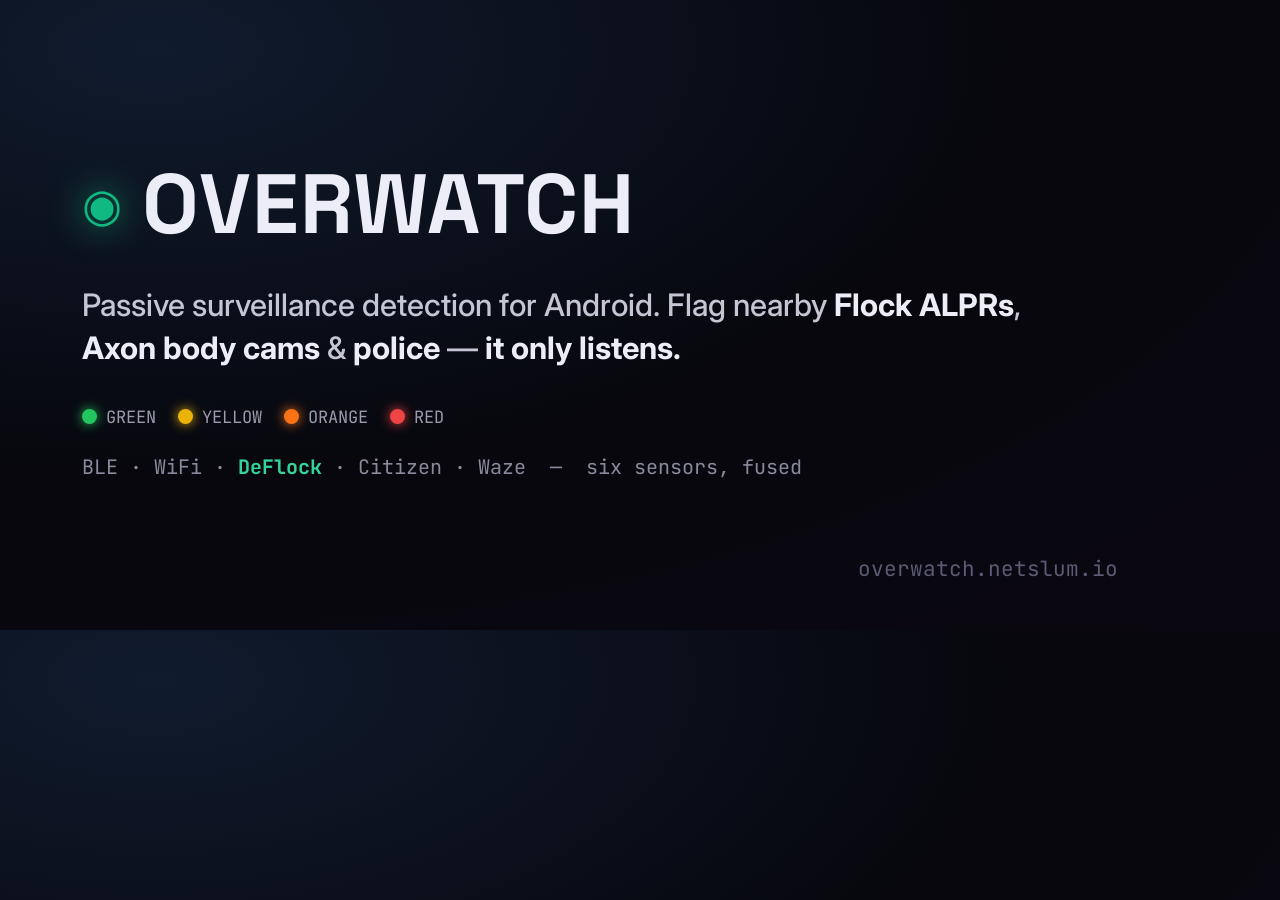
==== docs/og-card.html @ 84b1de01 "docs: add OVERWATCH showcase page (overwatch.netslum.io) Static landing page (index.html + style.css" ====
<!doctype html><html lang="en"><head><meta charset="utf-8">
<link href="https://fonts.googleapis.com/css2?family=Inter:wght@400;500;600;700&family=JetBrains+Mono:wght@500;700&family=Space+Grotesk:wght@700&display=swap" rel="stylesheet">
<style>
  * { margin: 0; padding: 0; box-sizing: border-box; }
  body {
    width: 1200px; height: 630px; overflow: hidden; position: relative;
    background: radial-gradient(130% 130% at 12% 8%, #101b2e 0%, #07070d 52%, #0b0712 100%);
    color: #ecedf7; font-family: "Inter", sans-serif;
  }
  .wrap { padding: 74px 82px; height: 100%; display: flex; flex-direction: column; justify-content: center; }
  .brand { display: flex; align-items: center; gap: 20px; margin-bottom: 26px; }
  .mark { color: #10b981; font-size: 46px; filter: drop-shadow(0 0 18px rgba(16,185,129,.8)); }
  .name { font-family: "Space Grotesk", sans-serif; font-weight: 700; font-size: 84px; letter-spacing: .01em; }
  .tag { font-size: 31px; line-height: 1.38; color: #c5c5d3; font-weight: 500; max-width: 960px; }
  .tag b { color: #ecedf7; font-weight: 700; }
  .tiers { display: flex; gap: 22px; margin: 36px 0 26px; }
  .tdot { display: flex; align-items: center; gap: 9px; font-family: "JetBrains Mono", monospace; font-size: 17px; color: #9a9aad; }
  .tdot i { width: 15px; height: 15px; border-radius: 50%; }
  .sources { font-family: "JetBrains Mono", monospace; font-size: 20px; color: #8a8a9d; }
  .sources b { color: #34d399; }
  .url { position: absolute; bottom: 48px; right: 82px; font-family: "JetBrains Mono", monospace; font-size: 21px; color: #5b5b75; }
</style></head><body>
  <div class="wrap">
    <div class="brand"><span class="mark">◉</span><span class="name">OVERWATCH</span></div>
    <div class="tag">Passive surveillance detection for Android. Flag nearby <b>Flock ALPRs</b>, <b>Axon body cams</b> &amp; <b>police</b> — <b>it only listens.</b></div>
    <div class="tiers">
      <span class="tdot"><i style="background:#22c55e;box-shadow:0 0 12px #22c55e"></i>GREEN</span>
      <span class="tdot"><i style="background:#eab308;box-shadow:0 0 12px #eab308"></i>YELLOW</span>
      <span class="tdot"><i style="background:#f97316;box-shadow:0 0 12px #f97316"></i>ORANGE</span>
      <span class="tdot"><i style="background:#ef4444;box-shadow:0 0 12px #ef4444"></i>RED</span>
    </div>
    <div class="sources">BLE · WiFi · <b>DeFlock</b> · Citizen · Waze &nbsp;—&nbsp; six sensors, fused</div>
  </div>
  <div class="url">overwatch.netslum.io</div>
</body></html>
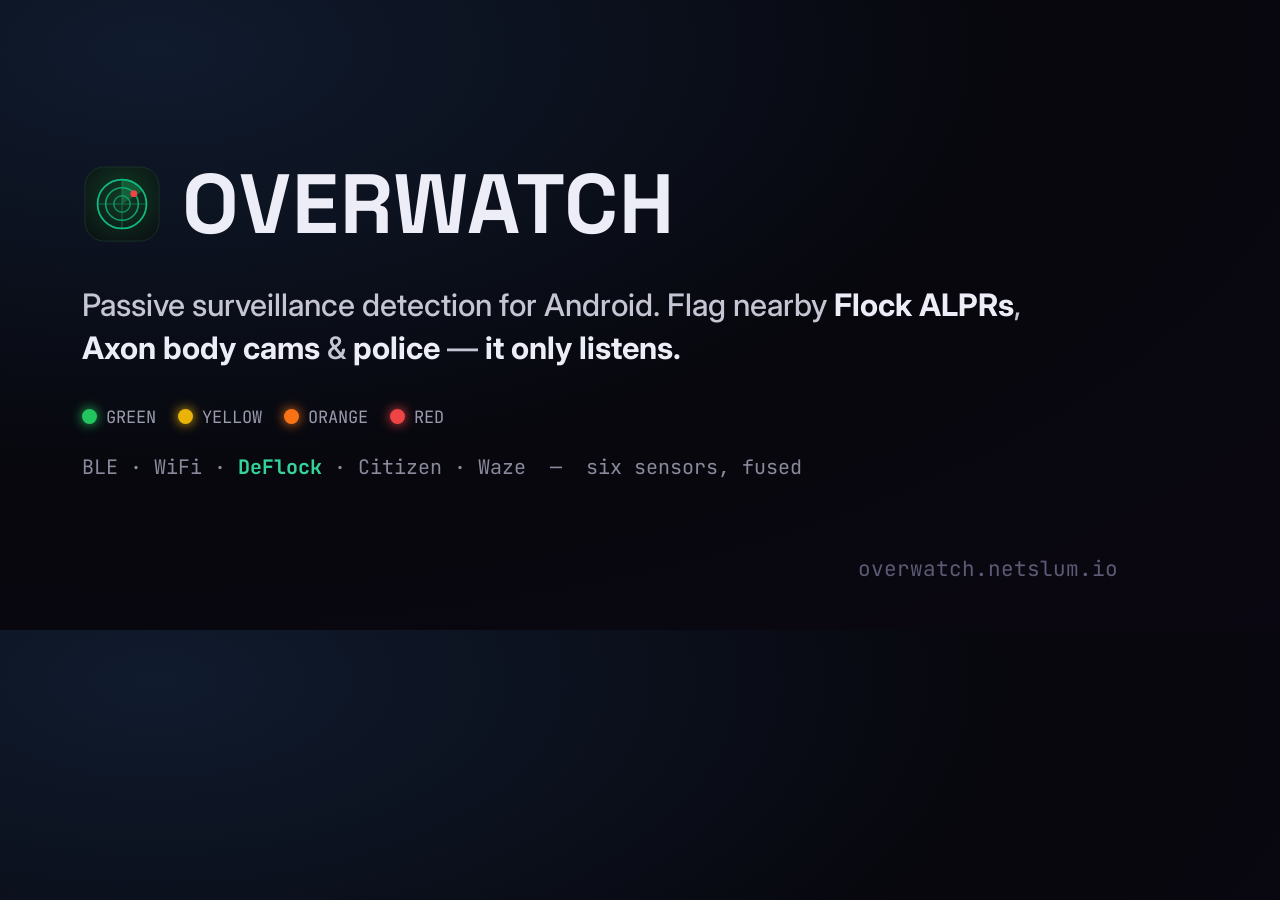
==== commit 98b67692: "docs: adopt the radar icon + v0.5.3 (smart-glasses detection) Swaps the ◉ glyph for the new radar lo" ====
--- a/docs/og-card.html
+++ b/docs/og-card.html
@@ -21,7 +21,7 @@
   .url { position: absolute; bottom: 48px; right: 82px; font-family: "JetBrains Mono", monospace; font-size: 21px; color: #5b5b75; }
 </style></head><body>
   <div class="wrap">
-    <div class="brand"><span class="mark">◉</span><span class="name">OVERWATCH</span></div>
+    <div class="brand"><img src="logo.svg" style="width:80px;height:80px;border-radius:17px" alt=""><span class="name">OVERWATCH</span></div>
     <div class="tag">Passive surveillance detection for Android. Flag nearby <b>Flock ALPRs</b>, <b>Axon body cams</b> &amp; <b>police</b> — <b>it only listens.</b></div>
     <div class="tiers">
       <span class="tdot"><i style="background:#22c55e;box-shadow:0 0 12px #22c55e"></i>GREEN</span>
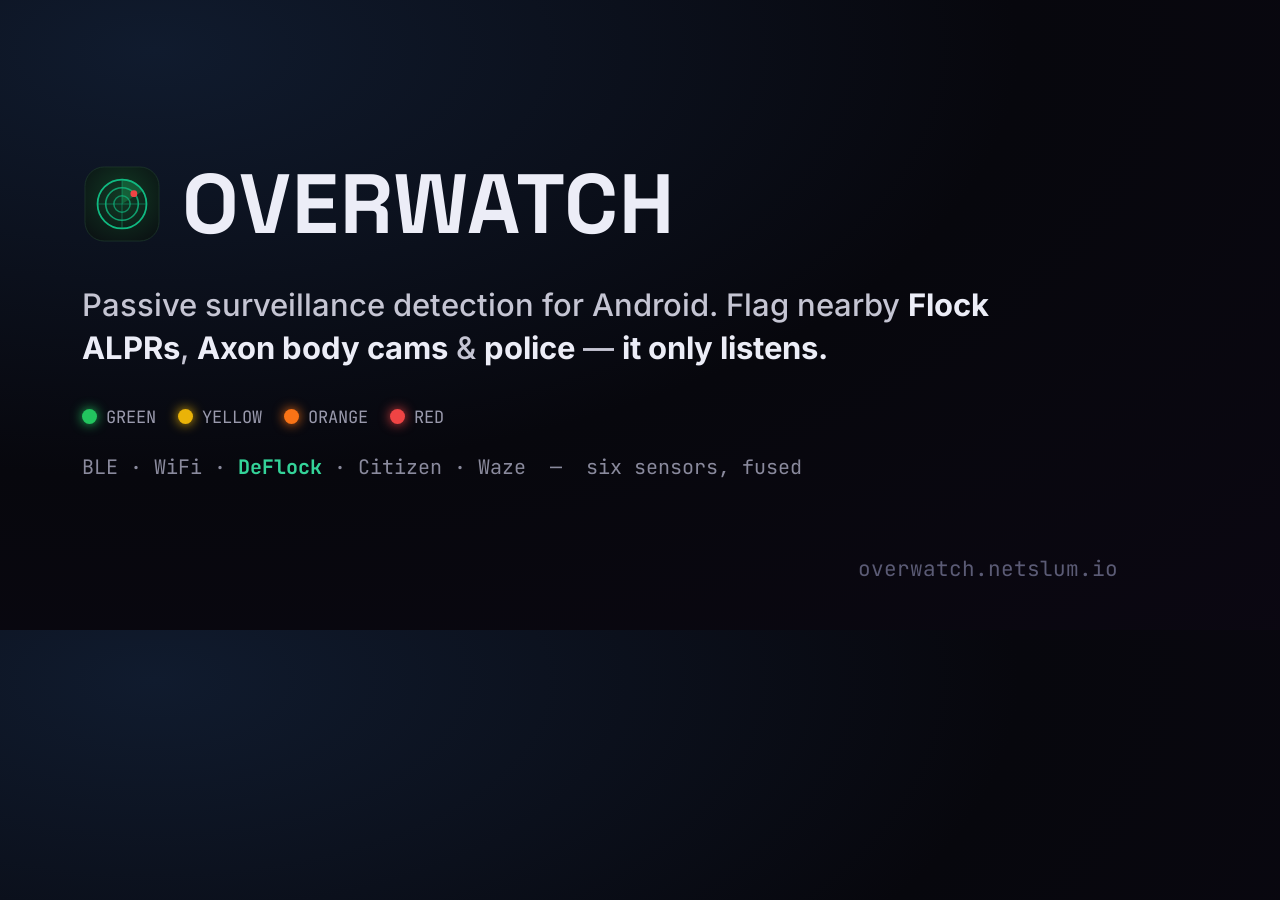
==== commit 8f53ce15: "fonts: self-host Inter, JetBrains Mono and Space Grotesk These sites are mirrored as Tor onion servi" ====
--- a/docs/og-card.html
+++ b/docs/og-card.html
@@ -1,6 +1,60 @@
 <!doctype html><html lang="en"><head><meta charset="utf-8">
-<link href="https://fonts.googleapis.com/css2?family=Inter:wght@400;500;600;700&family=JetBrains+Mono:wght@500;700&family=Space+Grotesk:wght@700&display=swap" rel="stylesheet">
 <style>
+      /* self-hosted-fonts: no external requests from this template */
+      @font-face {
+        font-family: 'Inter';
+        font-style: normal;
+        font-weight: 100 900;
+        font-display: swap;
+        src: url('fonts/inter-latin.woff2') format('woff2');
+        unicode-range: U+0000-00FF, U+0131, U+0152-0153, U+02BB-02BC, U+02C6, U+02DA, U+02DC, U+0304, U+0308, U+0329, U+2000-206F, U+20AC, U+2122, U+2191, U+2193, U+2212, U+2215, U+FEFF, U+FFFD;
+      }
+
+      @font-face {
+        font-family: 'Inter';
+        font-style: normal;
+        font-weight: 100 900;
+        font-display: swap;
+        src: url('fonts/inter-latin-ext.woff2') format('woff2');
+        unicode-range: U+0100-02BA, U+02BD-02C5, U+02C7-02CC, U+02CE-02D7, U+02DD-02FF, U+0304, U+0308, U+0329, U+1D00-1DBF, U+1E00-1E9F, U+1EF2-1EFF, U+2020, U+20A0-20AB, U+20AD-20C0, U+2113, U+2C60-2C7F, U+A720-A7FF;
+      }
+
+      @font-face {
+        font-family: 'JetBrains Mono';
+        font-style: normal;
+        font-weight: 100 800;
+        font-display: swap;
+        src: url('fonts/jetbrains-mono-latin.woff2') format('woff2');
+        unicode-range: U+0000-00FF, U+0131, U+0152-0153, U+02BB-02BC, U+02C6, U+02DA, U+02DC, U+0304, U+0308, U+0329, U+2000-206F, U+20AC, U+2122, U+2191, U+2193, U+2212, U+2215, U+FEFF, U+FFFD;
+      }
+
+      @font-face {
+        font-family: 'JetBrains Mono';
+        font-style: normal;
+        font-weight: 100 800;
+        font-display: swap;
+        src: url('fonts/jetbrains-mono-latin-ext.woff2') format('woff2');
+        unicode-range: U+0100-02BA, U+02BD-02C5, U+02C7-02CC, U+02CE-02D7, U+02DD-02FF, U+0304, U+0308, U+0329, U+1D00-1DBF, U+1E00-1E9F, U+1EF2-1EFF, U+2020, U+20A0-20AB, U+20AD-20C0, U+2113, U+2C60-2C7F, U+A720-A7FF;
+      }
+
+      @font-face {
+        font-family: 'Space Grotesk';
+        font-style: normal;
+        font-weight: 300 700;
+        font-display: swap;
+        src: url('fonts/space-grotesk-latin.woff2') format('woff2');
+        unicode-range: U+0000-00FF, U+0131, U+0152-0153, U+02BB-02BC, U+02C6, U+02DA, U+02DC, U+0304, U+0308, U+0329, U+2000-206F, U+20AC, U+2122, U+2191, U+2193, U+2212, U+2215, U+FEFF, U+FFFD;
+      }
+
+      @font-face {
+        font-family: 'Space Grotesk';
+        font-style: normal;
+        font-weight: 300 700;
+        font-display: swap;
+        src: url('fonts/space-grotesk-latin-ext.woff2') format('woff2');
+        unicode-range: U+0100-02BA, U+02BD-02C5, U+02C7-02CC, U+02CE-02D7, U+02DD-02FF, U+0304, U+0308, U+0329, U+1D00-1DBF, U+1E00-1E9F, U+1EF2-1EFF, U+2020, U+20A0-20AB, U+20AD-20C0, U+2113, U+2C60-2C7F, U+A720-A7FF;
+      }
+
   * { margin: 0; padding: 0; box-sizing: border-box; }
   body {
     width: 1200px; height: 630px; overflow: hidden; position: relative;
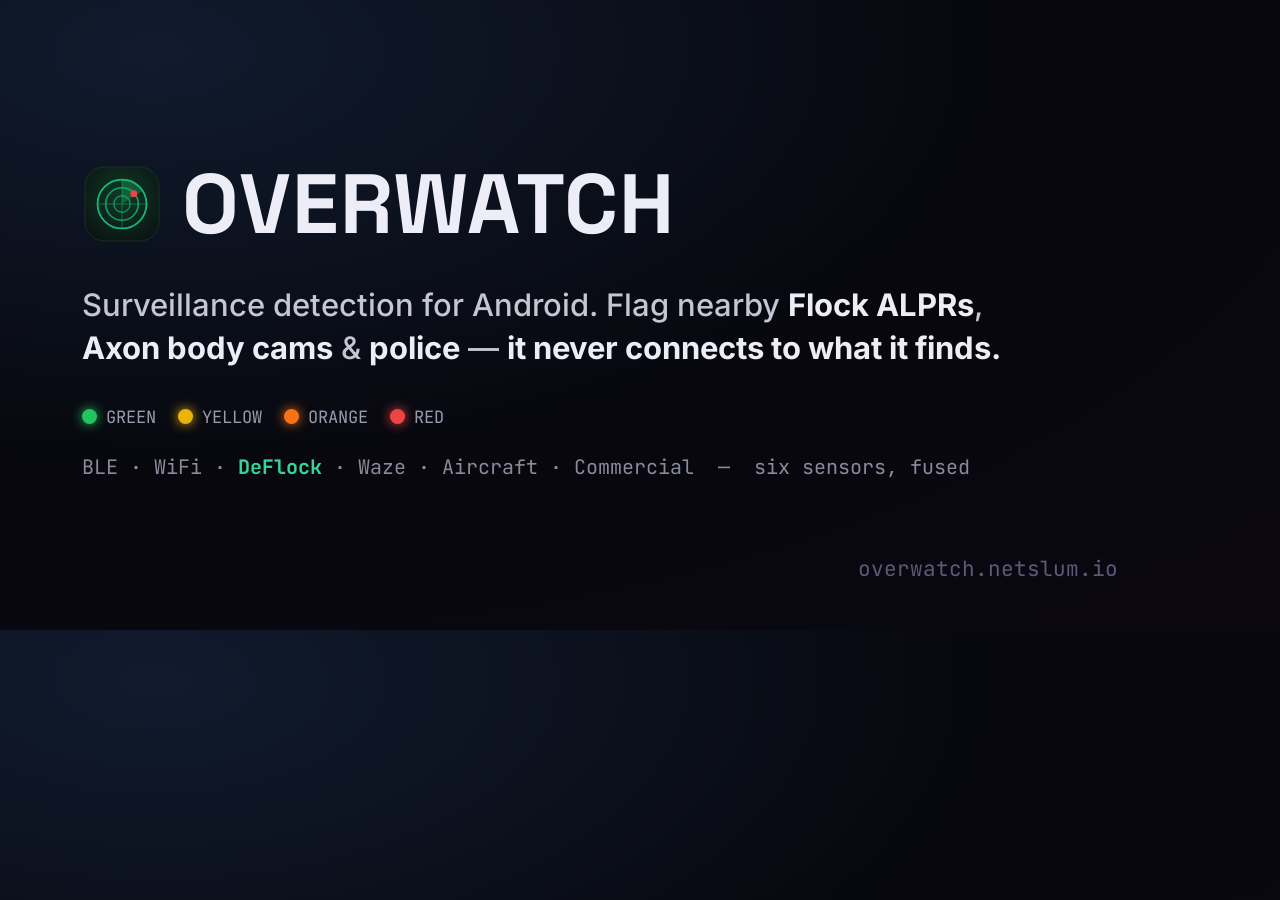
==== commit 13a8b9a4: "docs: stop overstating what OVERWATCH does Five claims from the BSidesNoVA deck audit, each checked " ====
--- a/docs/og-card.html
+++ b/docs/og-card.html
@@ -76,14 +76,14 @@
 </style></head><body>
   <div class="wrap">
     <div class="brand"><img src="logo.svg" style="width:80px;height:80px;border-radius:17px" alt=""><span class="name">OVERWATCH</span></div>
-    <div class="tag">Passive surveillance detection for Android. Flag nearby <b>Flock ALPRs</b>, <b>Axon body cams</b> &amp; <b>police</b> — <b>it only listens.</b></div>
+    <div class="tag">Surveillance detection for Android. Flag nearby <b>Flock ALPRs</b>, <b>Axon body cams</b> &amp; <b>police</b> — <b>it never connects to what it finds.</b></div>
     <div class="tiers">
       <span class="tdot"><i style="background:#22c55e;box-shadow:0 0 12px #22c55e"></i>GREEN</span>
       <span class="tdot"><i style="background:#eab308;box-shadow:0 0 12px #eab308"></i>YELLOW</span>
       <span class="tdot"><i style="background:#f97316;box-shadow:0 0 12px #f97316"></i>ORANGE</span>
       <span class="tdot"><i style="background:#ef4444;box-shadow:0 0 12px #ef4444"></i>RED</span>
     </div>
-    <div class="sources">BLE · WiFi · <b>DeFlock</b> · Citizen · Waze &nbsp;—&nbsp; six sensors, fused</div>
+    <div class="sources">BLE · WiFi · <b>DeFlock</b> · Waze · Aircraft · Commercial &nbsp;—&nbsp; six sensors, fused</div>
   </div>
   <div class="url">overwatch.netslum.io</div>
 </body></html>
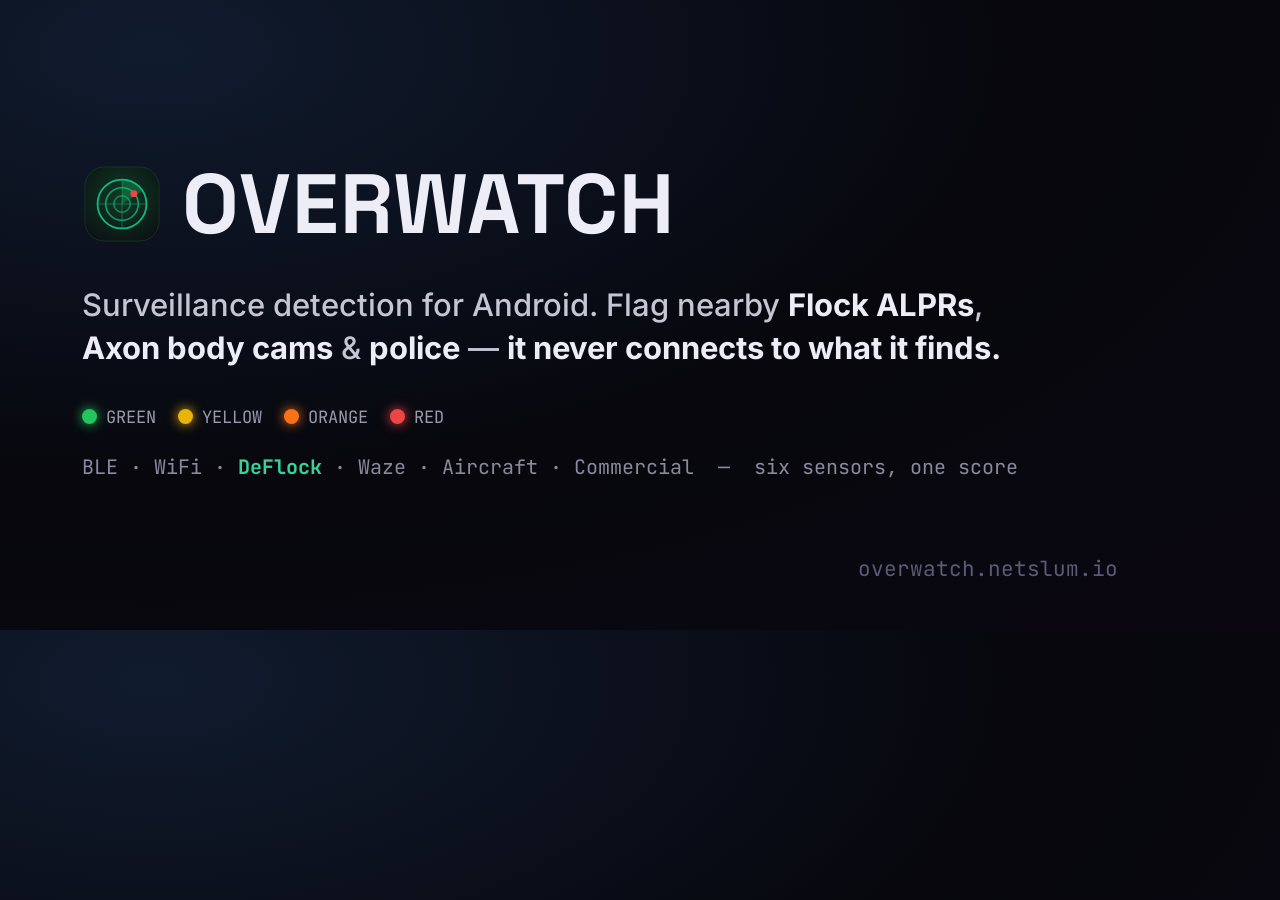
==== commit 04f14cb4: "v0.5.19 — Restart and Forget reach the running scan; the camera map always loads Waze privacy: - Res" ====
--- a/docs/og-card.html
+++ b/docs/og-card.html
@@ -83,7 +83,7 @@
       <span class="tdot"><i style="background:#f97316;box-shadow:0 0 12px #f97316"></i>ORANGE</span>
       <span class="tdot"><i style="background:#ef4444;box-shadow:0 0 12px #ef4444"></i>RED</span>
     </div>
-    <div class="sources">BLE · WiFi · <b>DeFlock</b> · Waze · Aircraft · Commercial &nbsp;—&nbsp; six sensors, fused</div>
+    <div class="sources">BLE · WiFi · <b>DeFlock</b> · Waze · Aircraft · Commercial &nbsp;—&nbsp; six sensors, one score</div>
   </div>
   <div class="url">overwatch.netslum.io</div>
 </body></html>
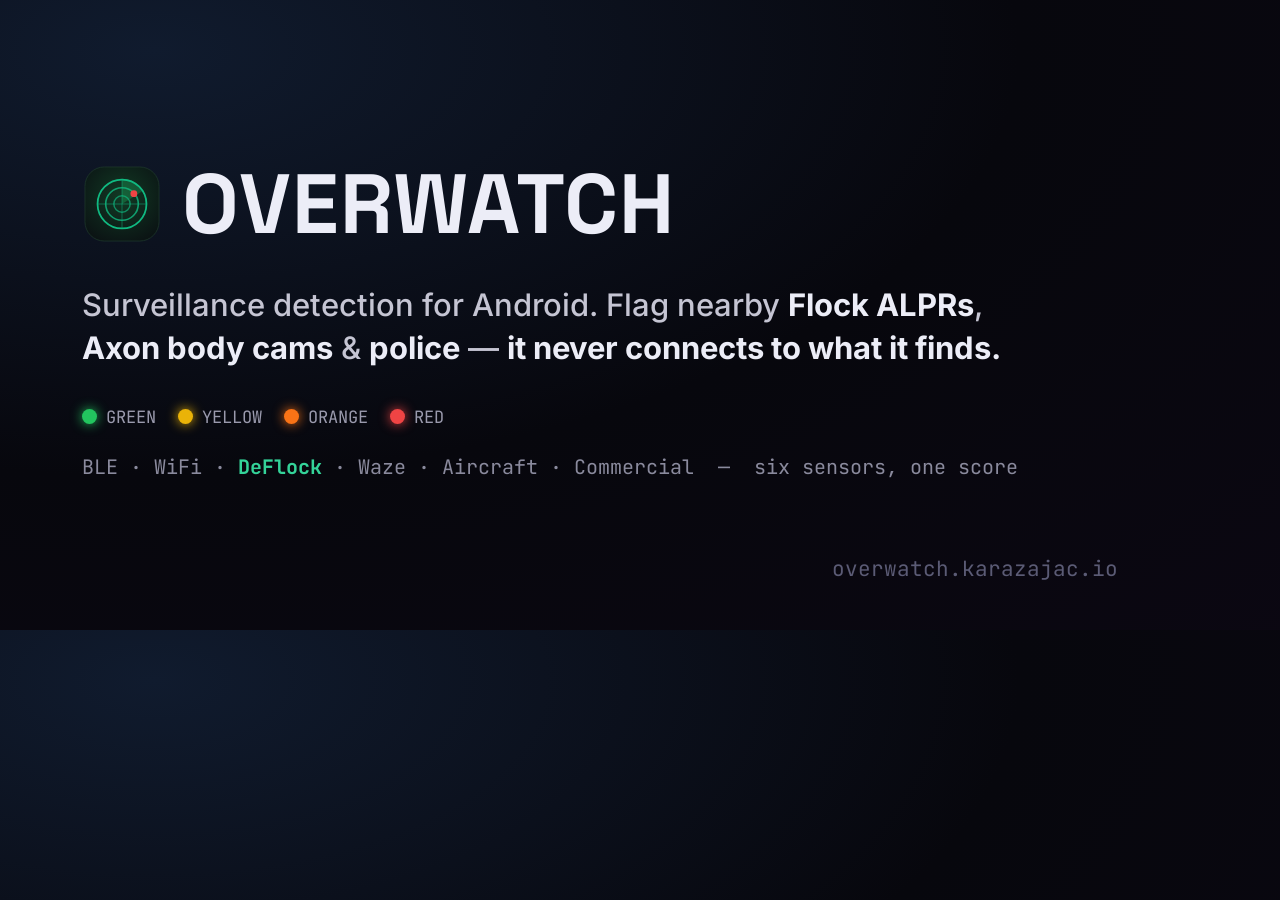
==== commit 210c4954: "docs: the site moves to overwatch.karazajac.io netslum.io is retired and its notes with it, so the f" ====
--- a/docs/og-card.html
+++ b/docs/og-card.html
@@ -85,5 +85,5 @@
     </div>
     <div class="sources">BLE · WiFi · <b>DeFlock</b> · Waze · Aircraft · Commercial &nbsp;—&nbsp; six sensors, one score</div>
   </div>
-  <div class="url">overwatch.netslum.io</div>
+  <div class="url">overwatch.karazajac.io</div>
 </body></html>
